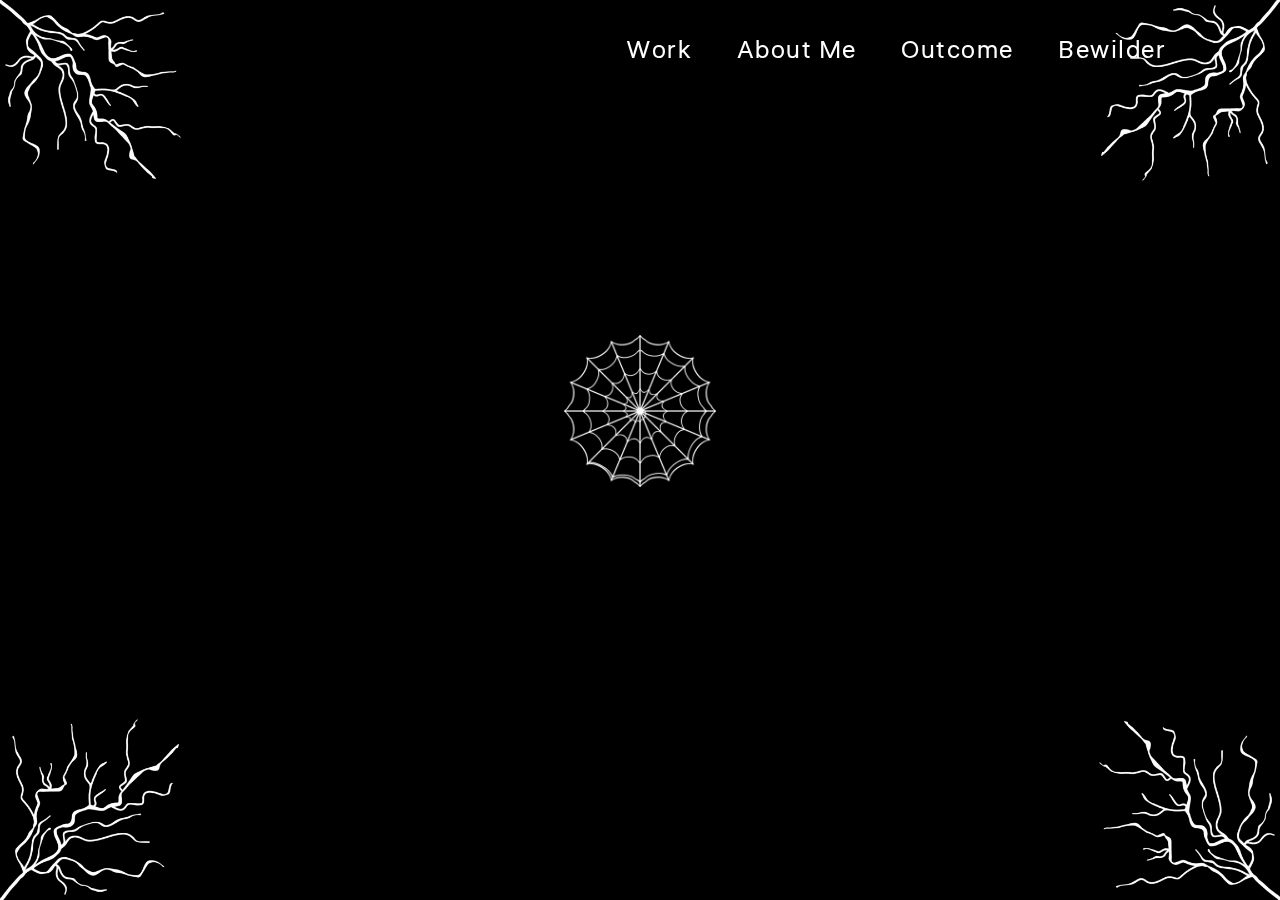
==== index.html @ 14cb7ff1 "background and nav design" ====
<!DOCTYPE html>
<html lang="en">
<head>
    <meta charset="UTF-8">
    <meta name="viewport" content="width=device-width, initial-scale=1.0">
    <title>MartynasK Portfolio</title>
    <link rel="stylesheet" href="style.css">
    <!-- font from: https://fonts.google.com/selection/embed-->
    <link rel="preconnect" href="https://fonts.googleapis.com">
    <link rel="preconnect" href="https://fonts.gstatic.com" crossorigin>
    <link href="https://fonts.googleapis.com/css2?family=Liter&display=swap" rel="stylesheet">
</head>
<body>
    <div class="background">
        <div class="thunderDiv">
            <img class="thunder" id="top-leftThunder" src="img/pngtree-white-lightning-light-effect-and-thunder-on-transparent-background-png-image_6590918.png" alt="">
            <img class="thunder" id="top-rightThunder" src="img/pngtree-white-lightning-light-effect-and-thunder-on-transparent-background-png-image_6590918.png" alt="">
            <img class="thunder" id="bottom-leftThunder" src="img/pngtree-white-lightning-light-effect-and-thunder-on-transparent-background-png-image_6590918.png" alt="">
            <img class="thunder" id="bottom-rightThunder" src="img/pngtree-white-lightning-light-effect-and-thunder-on-transparent-background-png-image_6590918.png" alt="">
        </div>
        <img id="spiderweb" src="img/white-spider-web-png-9.png" alt="">
    </div>
    <nav>
        <div id="aContainer">
            <a href="index.html">Work</a>
            <a href="">About Me</a>
            <a href="">Outcome</a>
            <a href="">Bewilder</a>
        </div>
    </nav>
    <script src="index.js"></script>
</body>
</html>
---- style.css ----
*, ::after, ::before{
    padding: 0;
    margin: 0;
    box-sizing: border-box;
}
html{
    font-family: "Liter", serif;
}
body{
    background-color: black;
    letter-spacing: 1.5px;
}
.background{
    position: absolute;
    width: 100vw;
    height: 100vh;
}
#spiderweb{
    position: fixed;
    width: 15%;
    text-align: center;
    top: 35%;
    left: 50%;
    padding: 20px;
    transform: translate(-50%, 0);
}
.thunder{
    width: 200px;
    position: fixed;
    opacity: 1;
}
#top-rightThunder{
    top: 0;
    right: 0;
    transform: rotate(90deg);
}
#bottom-leftThunder{
    bottom: 0;
    left: 0;
    transform: rotate(270deg);
}
#bottom-rightThunder{
    bottom: 0;
    right: 0;
    transform: rotate(180deg)
}
nav{
    width: 60vw;
    height: 5vh;
    padding: 50px;
    position: fixed;
    right: 0;
    display: flex;
    align-items: center;
    justify-content: space-around;
}
#aContainer{
    width: fit-content;
}
a{
    color: white;
    font-size: 25px;
    padding: 20px;
    text-decoration: none;
    position: relative;
}
a::after {
    content: "";
    width: 100%;
    border-bottom: 2px solid #9e37ff;
    position: absolute;
    top: 50%;
    left: 0;
    opacity: 0;
    transition: opacity 300ms ease;
}
a:hover::after {
    opacity: 1;
}
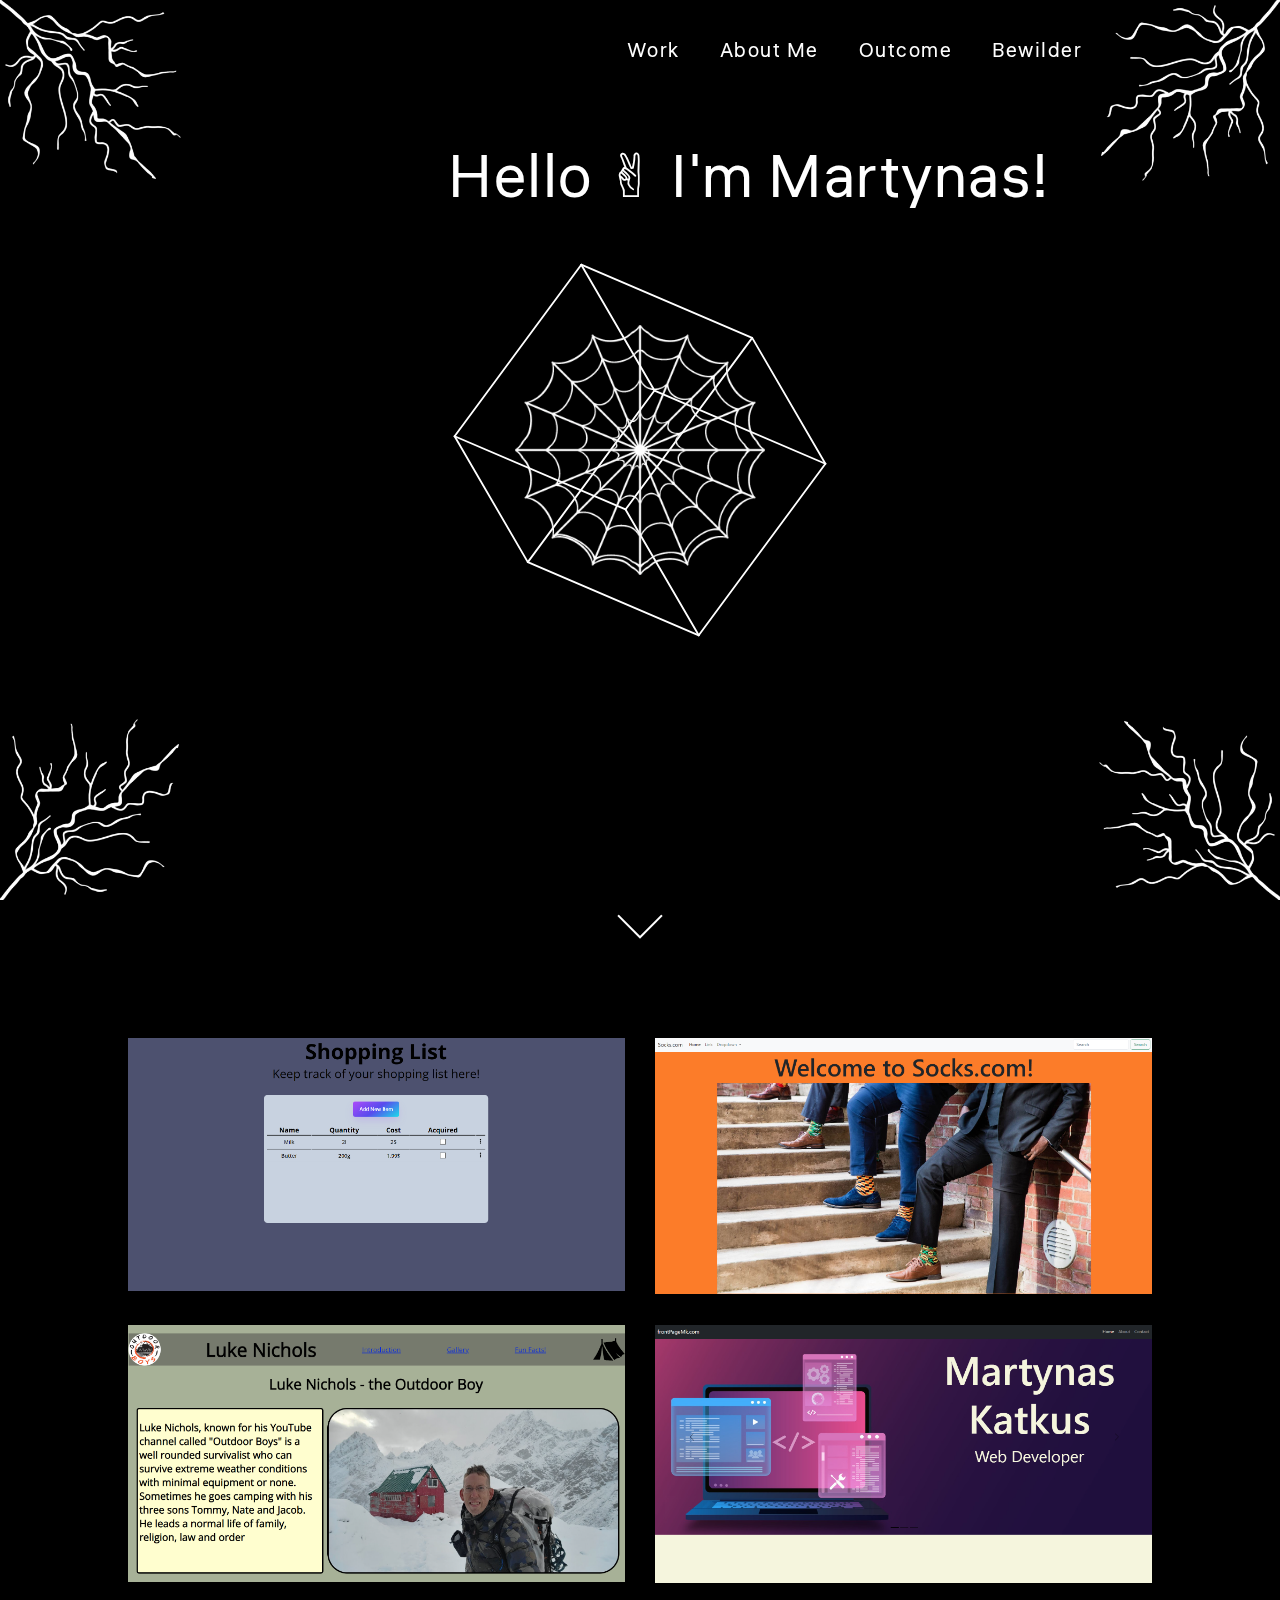
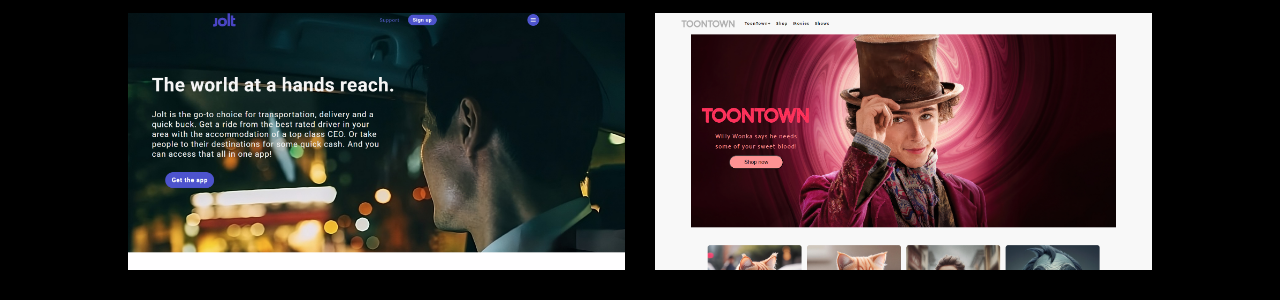
==== commit e5e992de: "gallery background full" ====
--- a/index.html
+++ b/index.html
@@ -18,16 +18,26 @@
             <img class="thunder" id="bottom-leftThunder" src="img/pngtree-white-lightning-light-effect-and-thunder-on-transparent-background-png-image_6590918.png" alt="">
             <img class="thunder" id="bottom-rightThunder" src="img/pngtree-white-lightning-light-effect-and-thunder-on-transparent-background-png-image_6590918.png" alt="">
         </div>
+        <h1 id="title">Hello ✌︎ I'm Martynas! </h1>
         <img id="spiderweb" src="img/white-spider-web-png-9.png" alt="">
     </div>
     <nav>
-        <div id="aContainer">
-            <a href="index.html">Work</a>
-            <a href="">About Me</a>
-            <a href="">Outcome</a>
-            <a href="">Bewilder</a>
+        <a href="index.html">Work</a>
+        <a href="">About Me</a>
+        <a href="">Outcome</a>
+        <a href="">Bewilder</a>
+    </nav>
+    <div class="galleryCont">
+        <p id="downArrow"><i class="arrow down"></i></p>
+        <div class="gallery">
+            <img src="img/shoppingapp.png" alt="">
+            <img src="img/socks.png" alt="">
+            <img src="img/1project.png" alt="">
+            <img src="img/ogportfolio.png" alt="">
+            <img src="img/jolt.png" alt="">
+            <img src="img/toontown.png" alt="">
         </div>
-    </nav>
+    </div>
     <script src="index.js"></script>
 </body>
 </html>--- a/style.css
+++ b/style.css
@@ -9,25 +9,31 @@
 body{
     background-color: black;
     letter-spacing: 1.5px;
+    scroll-behavior: smooth;
+}
+canvas{
+    position: fixed;
+    display: block;
+    z-index: -2;
+    inset: 0;
 }
 .background{
-    position: absolute;
-    width: 100vw;
-    height: 100vh;
+    z-index: -1;
+    transition: opacity 0.1s linear;
 }
 #spiderweb{
     position: fixed;
-    width: 15%;
-    text-align: center;
-    top: 35%;
-    left: 50%;
-    padding: 20px;
-    transform: translate(-50%, 0);
+    inset: 0px;
+    width: 250px;
+    margin: auto;
 }
 .thunder{
     width: 200px;
     position: fixed;
-    opacity: 1;
+}
+#top-leftThunder{
+    top: 0;
+    left: 0;
 }
 #top-rightThunder{
     top: 0;
@@ -45,21 +51,28 @@
     transform: rotate(180deg)
 }
 nav{
-    width: 60vw;
+    width: fit-content;
     height: 5vh;
     padding: 50px;
     position: fixed;
-    right: 0;
+    top: 0;
+    right: 10%;
     display: flex;
     align-items: center;
-    justify-content: space-around;
+    z-index: 2;
 }
-#aContainer{
-    width: fit-content;
+#title{
+    font-size: 60px;
+    font-weight: 100;
+    color: white;
+    position: fixed;
+    top: 15%;
+    left: 35%;
 }
 a{
     color: white;
-    font-size: 25px;
+    font-size: 20px;
+    font-weight: 100;
     padding: 20px;
     text-decoration: none;
     position: relative;
@@ -76,4 +89,37 @@
 }
 a:hover::after {
     opacity: 1;
-}   +}   
+#downArrow{
+    width: fit-content;
+    cursor: pointer;
+}
+.arrow{
+    border: solid white;
+    border-width: 0px 2px 2px 0px;
+    display: inline-block;
+    padding: 15px;
+}
+.down{
+    transform: rotate(45deg);
+}
+.galleryCont{
+    width: 80%;
+    display: flex; 
+    flex-flow: column;
+    align-items: center;
+    justify-self: center;
+    margin-top: 900px;
+    margin-bottom: 30px;
+}
+.gallery{
+    display: grid;
+    grid-template-columns: repeat(2, 1fr);
+    grid-template-rows: repeat(3, 1fr);
+    grid-column-gap: 30px;
+    grid-row-gap: 30px;
+    margin-top: 100px;
+}
+.gallery img{
+    width: 100%;
+}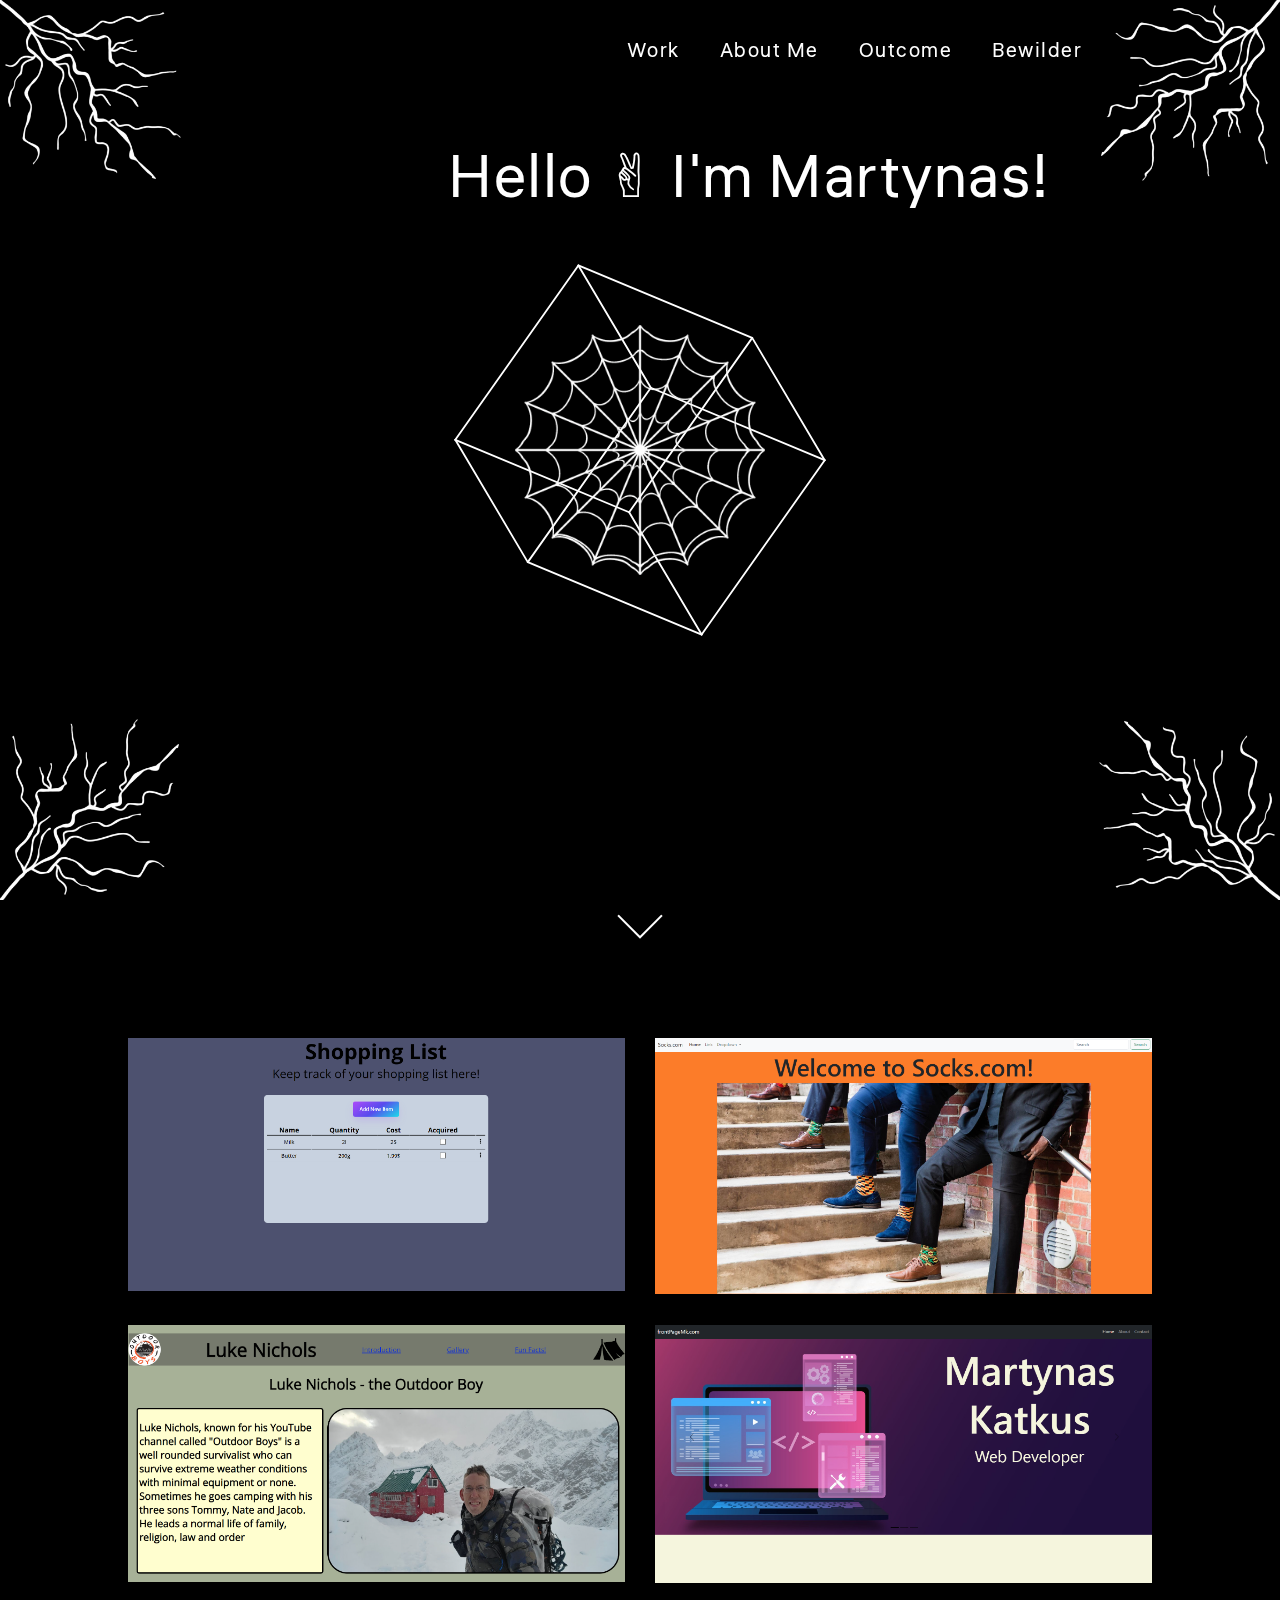
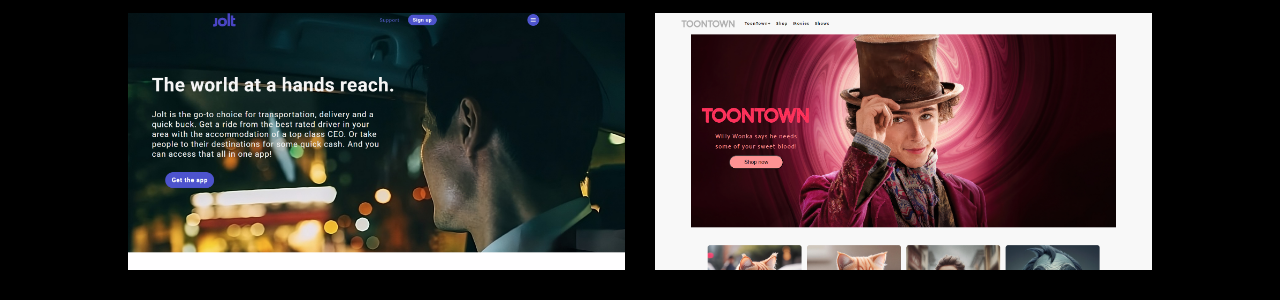
==== commit a333d9a9: "init about page" ====
--- a/index.html
+++ b/index.html
@@ -3,7 +3,7 @@
 <head>
     <meta charset="UTF-8">
     <meta name="viewport" content="width=device-width, initial-scale=1.0">
-    <title>MartynasK Portfolio</title>
+    <title>MK Portfolio</title>
     <link rel="stylesheet" href="style.css">
     <!-- font from: https://fonts.google.com/selection/embed-->
     <link rel="preconnect" href="https://fonts.googleapis.com">
@@ -18,12 +18,12 @@
             <img class="thunder" id="bottom-leftThunder" src="img/pngtree-white-lightning-light-effect-and-thunder-on-transparent-background-png-image_6590918.png" alt="">
             <img class="thunder" id="bottom-rightThunder" src="img/pngtree-white-lightning-light-effect-and-thunder-on-transparent-background-png-image_6590918.png" alt="">
         </div>
-        <h1 id="title">Hello ✌︎ I'm Martynas! </h1>
+        <h1 id="title">Hello ✌︎ I'm Martynas!</h1>
         <img id="spiderweb" src="img/white-spider-web-png-9.png" alt="">
     </div>
     <nav>
-        <a href="index.html">Work</a>
-        <a href="">About Me</a>
+        <a>Work</a>
+        <a href="about/about.html">About Me</a>
         <a href="">Outcome</a>
         <a href="">Bewilder</a>
     </nav>
